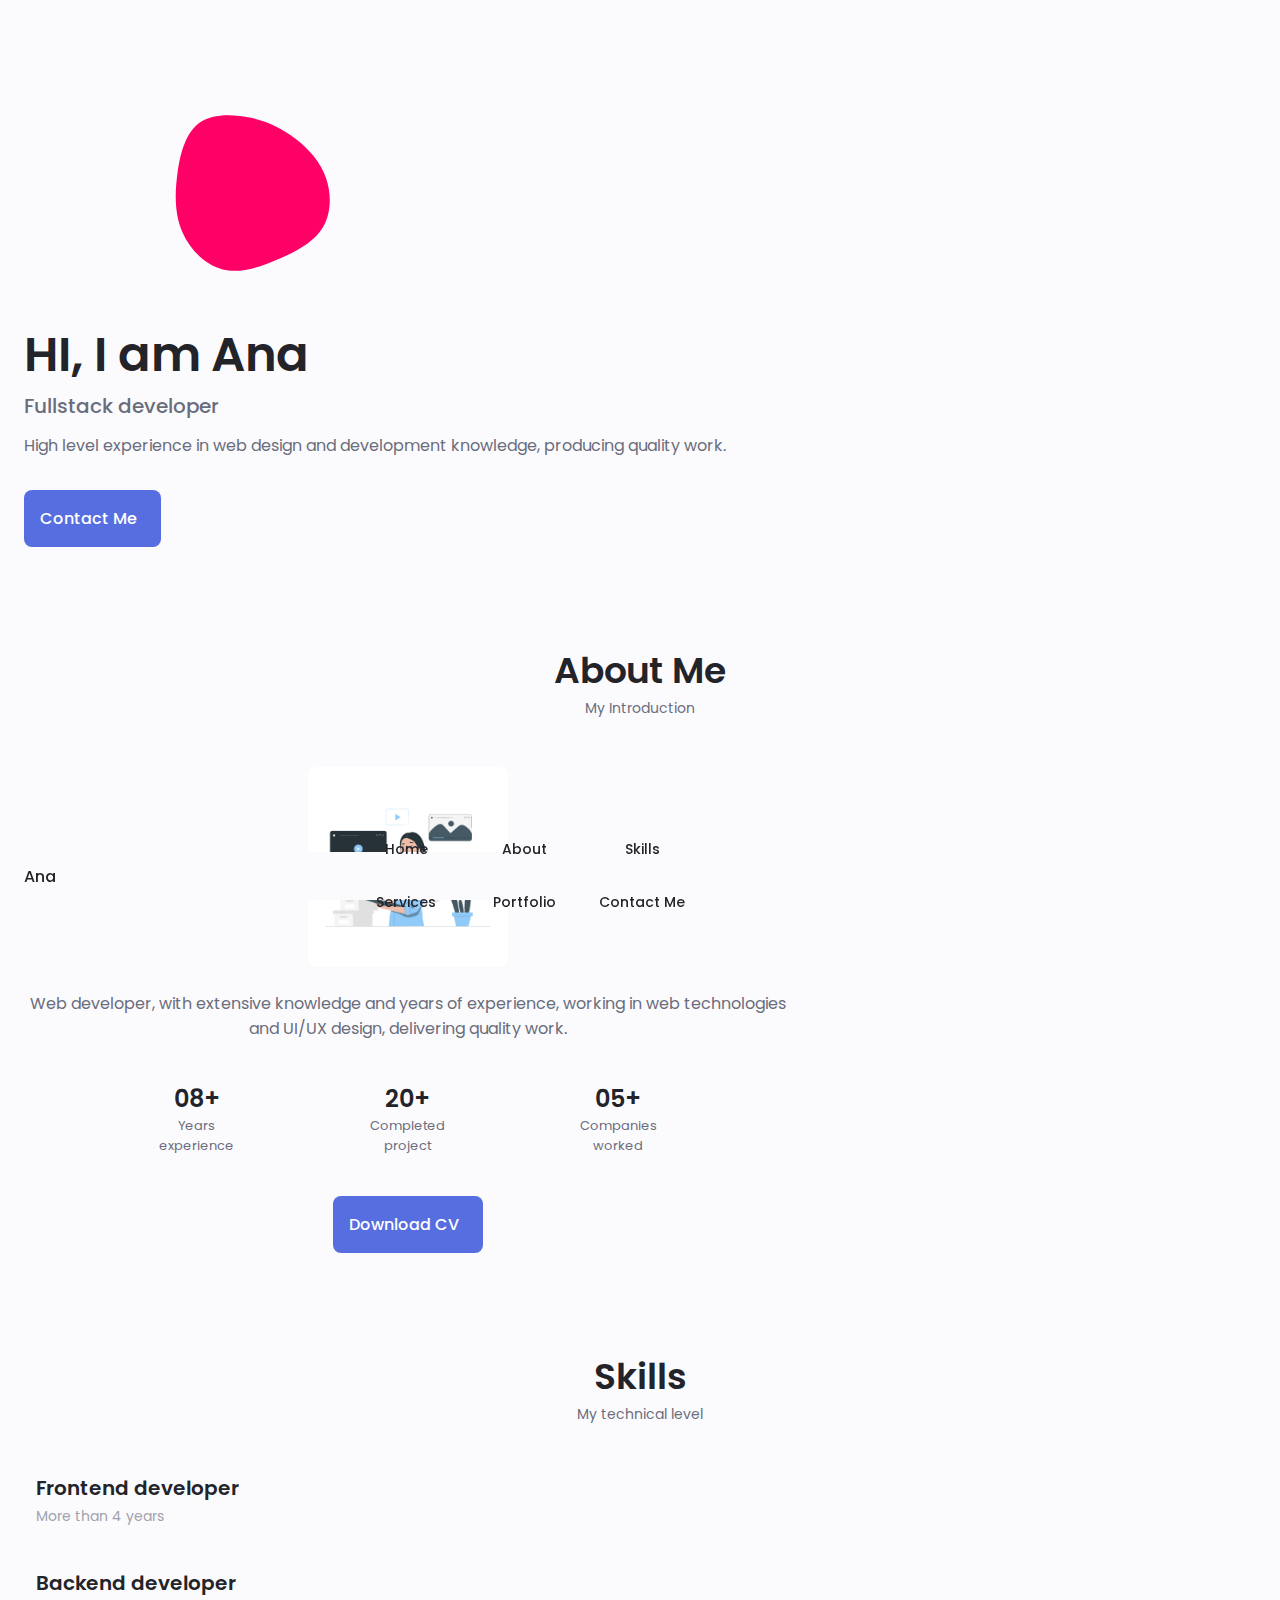
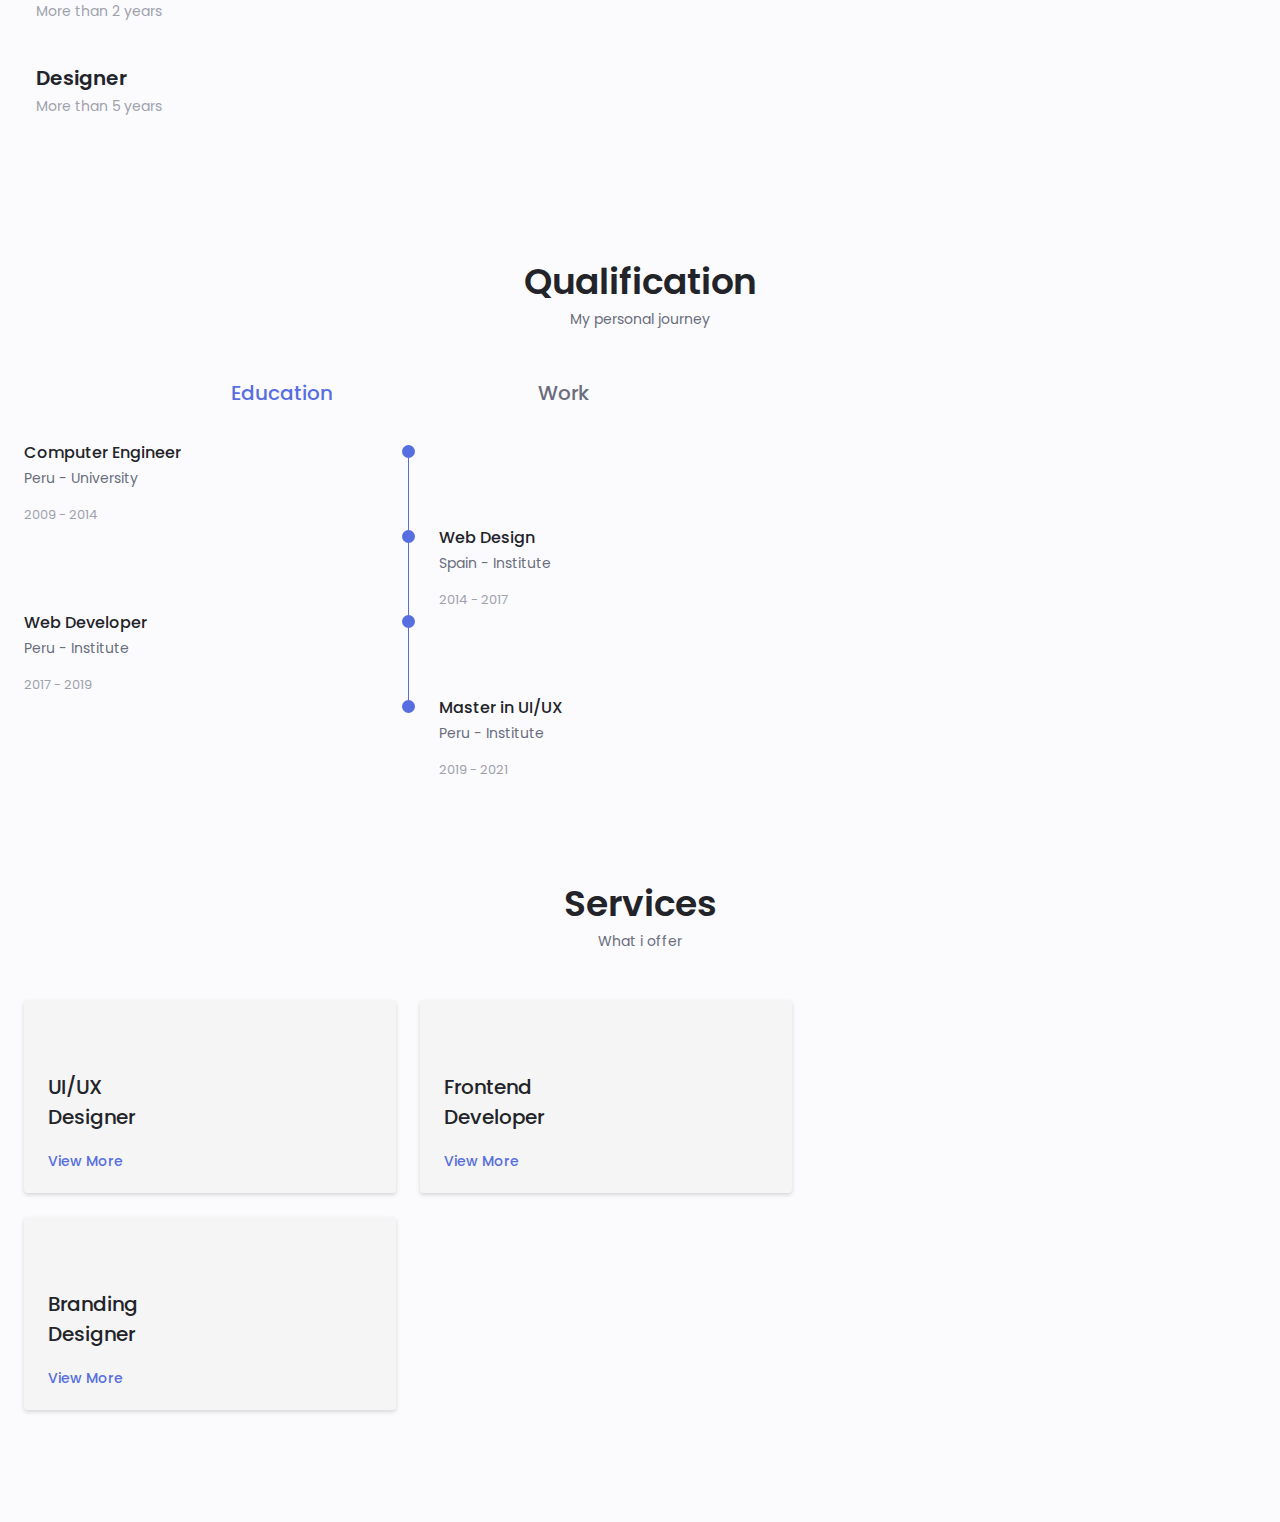
==== ytb tutorial/index.html @ 2be33fed "Add files via upload" ====
<!DOCTYPE html>
<html lang="en">
<head>
    <meta charset="UTF-8">
    <meta http-equiv="X-UA-Compatible" content="IE=edge">
    <meta name="viewport" content="width=device-width, initial-scale=1.0">

    <link rel="stylesheet" href="https://unicons.iconscout.com/release/v4.0.0/css/line.css">

    <link rel="stylesheet" href="assets/css/styles.css">

    <title>Website</title>
</head>
<body>
    <header class="header" id="header">
        <nav class="nav container">
            <a href="#" class="nav__logo">Ana</a>
            <div class="nav__menu" id="nav-menu">
                <ul class="nav__list grid">
                    <li class="nav__item">
                        <a href="#home" class="nav__link">
                            <i class="uil uil-estate nav__icon"></i>Home
                        </a>
                    </li>
                    <li class="nav__item">
                        <a href="#about" class="nav__link">
                            <i class="uil uil-user nav__icon"></i>About
                        </a>
                    </li>
                    <li class="nav__item">
                        <a href="#skills" class="nav__link">
                            <i class="uil uil-file-alt nav__icon"></i>Skills
                        </a>
                    </li>
                    <li class="nav__item">
                        <a href="#services" class="nav__link">
                            <i class="uil uil-briefcase-alt nav__icon"></i>Services
                        </a>
                    </li>
                    <li class="nav__item">
                        <a href="#portfolio" class="nav__link">
                            <i class="uil uil-scenery nav__icon"></i>Portfolio
                        </a>
                    </li>
                    <li class="nav__item">
                        <a href="#contact" class="nav__link">
                            <i class="uil uil-message nav__icon"></i>Contact Me
                        </a>
                    </li>
                </ul>
                <i class="uil uil-times nav__close" id="nav-close"></i>
            </div>
            
            <div class="nav__btns">
                <div class="nav__toggle" id="nav-toggle">
                    <i class="uil uil-apps"></i>
                </div>
            </div>
        </nav>
    </header>

    <main class="main">

        <!-- home -->
        <section class="home section" id="home">
            <div class="home__container container grid">
                <div class="home__content grid">
                    <div class="home__social">
                        <a href="https://www.linkedin.com/in/ana-marques-11643b221" target="_blank" class="home__social-icon">
                            <i class="uil uil-linkedin-alt"></i>
                        </a>

                        <a href="https://codepen.io/nana-marques" target="_blank" class="home__social-icon">
                            <i class="uil uil-arrow"></i>
                        </a>

                        <a href="https://github.com/nana-marques" target="_blank" class="home__social-icon">
                            <i class="uil uil-github-alt"></i>
                        </a>
                    </div>

                    <div class="home__img">
                        <svg class="home__blob" viewBox="0 0 200 200" xmlns="http://www.w3.org/2000/svg"> 
                            <path fill="#FF0066" d="M41.8,-48.9C54.7,-38.9,66.3,-26.3,71.9,-10.3C77.6,5.7,77.4,25.1,68.8,39.5C60.2,53.8,43.3,63,24.8,71C6.3,79,-13.7,85.8,-31.3,81.4C-48.9,77,-64.2,61.4,-71.8,43.7C-79.4,25.9,-79.3,6,-76.6,-14.2C-73.9,-34.4,-68.4,-54.7,-55.2,-64.7C-42,-74.6,-21,-74.1,-3.3,-70.2C14.4,-66.3,28.8,-58.9,41.8,-48.9Z" transform="translate(100 100)" />
                        </svg>
                        <g>
                            <path>
                            <image class="home__blob-img" x='12' y='18' xlink:href="assets/img/perfil.png"/> <!-- deixa a pfp no formato do blob -->
                        </g>
                    </div>

                    <div class="home__data">
                        <h1 class="home__title">HI, I am Ana</h1>
                        <h3 class="home__subtitle">Fullstack developer</h3>
                        <p class="home__description">High level experience in web design and development 
                            knowledge, producing quality work.</p>
                        <a href="#contact" class="button button--flex">
                            Contact Me <i class="uil uil-message button__icon"></i>
                        </a>
                    </div>
                </div>

                <div class="home__scroll">
                    <a href="#about" class="home__scroll-button button--flex">
                        <i class="uil uil-mouse-alt home__scroll-mouse"></i>
                        <span class="home__scroll-name">Scroll down</span>
                        <i class="uil uil-arrow-down home__scroll-arrow"></i>
                    </a>
                </div>
            </div>
        </section>

        <section class="about section" id="about">
            <h2 class="section__title">About Me</h2>
            <span class="section__subtitle">My Introduction</span>

            <div class="about__container container grid">
                <img src="assets/img/imagem.gif" alt="" class="about__img"> <!--no original: src="assets/img/about.jpg" -->

                <div class="about__data">
                    <p class="about__description">Web developer, with extensive knowledge and years of 
                        experience, working in web technologies and UI/UX design, delivering quality work.</p>

                    <div class="about__info">
                        <div>
                            <span class="about__info-title">08+</span>
                            <span class="about__info-name">Years <br> experience</span>
                        </div>

                        <div>
                            <span class="about__info-title">20+</span>
                            <span class="about__info-name">Completed <br> project</span>
                        </div>

                        <div>
                            <span class="about__info-title">05+</span>
                            <span class="about__info-name">Companies <br> worked</span>
                        </div>
                    </div>

                    <div class="about__buttons">
                        <a download="" href="assets/pdf/Ana-Karoliny(CV).pdf" class="button button--flex">
                            Download CV<i class="uil uil-download-alt button__icon"></i>
                        </a>
                    </div>
                </div>
            </div>
        </section>

        <section class="skills section" id="skills">
            <h2 class="section__title">Skills</h2>
            <span class="section__subtitle">My technical level</span>

            <div class="skills__container container grid">
                <div>
                    <!-- skills 1-->
                    <div class="skills__content skills__open">
                        <div class="skills__header">
                            <i class="uil uil-brackets-curly skills__icon"></i>

                            <div>
                                <h1 class="skills__title">Frontend developer</h1>
                                <span class="skills__subtitle">More than 4 years</span>
                            </div>

                            <i class="uil uil-angle-down skills__arrow"></i>
<!-- 
                            <div class="skills__list grid">
                                <div class="skills__data">
                                    <div class="skills__titles">
                                        <h3 class="skills__name">HTML</h3>
                                        <span class="skills__number">90%</span>
                                    </div>
                                    <div class="skills__bar">
                                        <span class="skills__percentage skills__html"></span>
                                    </div>
                                </div>

                                <div class="skills__data">
                                    <div class="skills__titles">
                                        <h3 class="skills__name">CSS</h3>
                                        <span class="skills__number">80%</span>
                                    </div>
                                    <div class="skills__bar">
                                        <span class="skills__percentage skills__css"></span>
                                    </div>
                                </div>

                                <div class="skills__data">
                                    <div class="skills__titles">
                                        <h3 class="skills__name">Javascript</h3>
                                        <span class="skills__number">60%</span>
                                    </div>
                                    <div class="skills__bar">
                                        <span class="skills__percentage skills__js"></span>
                                    </div>
                                </div>

                                <div class="skills__data">
                                    <div class="skills__titles">
                                        <h3 class="skills__name">React</h3>
                                        <span class="skills__number">85%</span>
                                    </div>
                                    <div class="skills__bar">
                                        <span class="skills__percentage skills__react"></span>
                                    </div>
                                </div>
                            </div> -->
                        </div>
                    </div>

                    <!-- skills 2-->
                    <div class="skills__content skills__close">
                        <div class="skills__header">
                            <i class="uil uil-server-network skills__icon"></i>

                            <div>
                                <h1 class="skills__title">Backend developer</h1>
                                <span class="skills__subtitle">More than 2 years</span>
                            </div>

                            <i class="uil uil-angle-down skills__arrow"></i>

                            <!-- <div class="skills__list grid">
                                <div class="skills__data">
                                    <div class="skills__titles">
                                        <h3 class="skills__name">PHP</h3>
                                        <span class="skills__number">80%</span>
                                    </div>
                                    <div class="skills__bar">
                                        <span class="skills__percentage skills__php"></span>
                                    </div>
                                </div>

                                <div class="skills__data">
                                    <div class="skills__titles">
                                        <h3 class="skills__name">Node JS</h3>
                                        <span class="skills__number">70%</span>
                                    </div>
                                    <div class="skills__bar">
                                        <span class="skills__percentage skills__node"></span>
                                    </div>
                                </div>

                                <div class="skills__data">
                                    <div class="skills__titles">
                                        <h3 class="skills__name">Firebase</h3>
                                        <span class="skills__number">90%</span>
                                    </div>
                                    <div class="skills__bar">
                                        <span class="skills__percentage skills__firebase"></span>
                                    </div>
                                </div>

                                <div class="skills__data">
                                    <div class="skills__titles">
                                        <h3 class="skills__name">Python</h3>
                                        <span class="skills__number">55%</span>
                                    </div>
                                    <div class="skills__bar">
                                        <span class="skills__percentage skills__python"></span>
                                    </div>
                                </div>
                            </div> -->
                        </div>
                    </div>
                </div>

                <div>
                    <!-- skills 3-->
                    <div class="skills__content skills__close">
                        <div class="skills__header">
                            <i class="uil uil-swatchbook skills__icon"></i>

                            <div>
                                <h1 class="skills__title">Designer</h1>
                                <span class="skills__subtitle">More than 5 years</span>
                            </div>

                            <i class="uil uil-angle-down skills__arrow"></i>

                            <!-- <div class="skills__list grid">
                                <div class="skills__data">
                                    <div class="skills__titles">
                                        <h3 class="skills__name">Figma</h3>
                                        <span class="skills__number">90%</span>
                                    </div>
                                    <div class="skills__bar">
                                        <span class="skills__percentage skills__figma"></span>
                                    </div>
                                </div>

                                <div class="skills__data">
                                    <div class="skills__titles">
                                        <h3 class="skills__name">Sketch</h3>
                                        <span class="skills__number">85%</span>
                                    </div>
                                    <div class="skills__bar">
                                        <span class="skills__percentage skills__sketch"></span>
                                    </div>
                                </div>

                                <div class="skills__data">
                                    <div class="skills__titles">
                                        <h3 class="skills__name">Photoshop</h3>
                                        <span class="skills__number">85%</span>
                                    </div>
                                    <div class="skills__bar">
                                        <span class="skills__percentage skills__photoshop"></span>
                                    </div>
                                </div>
                            </div> -->
                        </div>
                    </div>
                </div>
            </div>
        </section>

        <!-- qualification -->
        <section class="qualification section">
            <h2 class="section__title">Qualification</h2>
            <span class="section__subtitle">My personal journey</span>

            <div class="qualification__container container">
                <div class="qualification__tabs">
                    <div class="qualification__button button--flex qualification__active" data-target='#education'>
                        <i class="uil uil-graduation-cap qualification__icon"></i>
                        Education
                    </div>
                    <div class="qualification__button button--flex" data-target='#work'>
                        <i class="uil uil-briefcase-alt qualification__icon"></i>
                        Work
                    </div>
                </div>

                <div class="qualification__sections">
                    <!-- qualification content 1 -->
                    <div class="qualification__content qualification__active" data-content id="education">
                        <!-- qualification 1-->
                        <div class="qualification__data">
                            <div>
                                <h3 class="qualification__title">Computer Engineer</h3>
                                <span class="qualification__subtitle">Peru - University</span>
                                <div class="qualification__calendar">
                                    <i class="uil uil-calendar-alt"></i>
                                    2009 - 2014
                                </div>
                            </div>

                            <div>
                                <span class="qualification__rounder"></span>
                                <span class="qualification__line"></span>
                            </div>
                        </div>

                        <!-- qualification 2-->
                        <div class="qualification__data">
                            <div></div>

                            <div>
                                <span class="qualification__rounder"></span>
                                <span class="qualification__line"></span>
                            </div>

                            <div>
                                <h3 class="qualification__title">Web Design</h3>
                                <span class="qualification__subtitle">Spain - Institute</span>
                                <div class="qualification__calendar">
                                    <i class="uil uil-calendar-alt"></i>
                                    2014 - 2017
                                </div>
                            </div>
                        </div>

                        <!-- qualification 3-->
                        <div class="qualification__data">
                            <div>
                                <h3 class="qualification__title">Web Developer</h3>
                                <span class="qualification__subtitle">Peru - Institute</span>
                                <div class="qualification__calendar">
                                    <i class="uil uil-calendar-alt"></i>
                                    2017 - 2019
                                </div>
                            </div>

                            <div>
                                <span class="qualification__rounder"></span>
                                <span class="qualification__line"></span>
                            </div>
                        </div>

                        <!-- qualification 4-->
                        <div class="qualification__data">
                            <div></div>

                            <div>
                                <span class="qualification__rounder"></span>
                                <!-- <span class="qualification__line"></span> -->
                            </div>

                            <div>
                                <h3 class="qualification__title">Master in UI/UX</h3>
                                <span class="qualification__subtitle">Peru - Institute</span>
                                <div class="qualification__calendar">
                                    <i class="uil uil-calendar-alt"></i>
                                    2019 - 2021
                                </div>
                            </div>
                        </div>
                    </div>

                    <!-- qualification content 2 -->
                    <div class="qualification__content" data-content id="work">
                        <!-- qualification 1-->
                        <div class="qualification__data">
                            <div>
                                <h3 class="qualification__title">Software Engineer</h3>
                                <span class="qualification__subtitle">Microsoft - Peru</span>
                                <div class="qualification__calendar">
                                    <i class="uil uil-calendar-alt"></i>
                                    2016 - 2018
                                </div>
                            </div>

                            <div>
                                <span class="qualification__rounder"></span>
                                <span class="qualification__line"></span>
                            </div>
                        </div>

                        <!-- qualification 2-->
                        <div class="qualification__data">
                            <div></div>

                            <div>
                                <span class="qualification__rounder"></span>
                                <span class="qualification__line"></span>
                            </div>

                            <div>
                                <h3 class="qualification__title">Frontend Developer</h3>
                                <span class="qualification__subtitle">Apple Inc - Spain</span>
                                <div class="qualification__calendar">
                                    <i class="uil uil-calendar-alt"></i>
                                    2018 - 2020
                                </div>
                            </div>
                        </div>

                        <!-- qualification 3-->
                        <div class="qualification__data">
                            <div>
                                <h3 class="qualification__title">UI Designer</h3>
                                <span class="qualification__subtitle">Figma - Spain</span>
                                <div class="qualification__calendar">
                                    <i class="uil uil-calendar-alt"></i>
                                    2017 - 2019
                                </div>
                            </div>

                            <div>
                                <span class="qualification__rounder"></span>
                                <!-- <span class="qualification__line"></span> -->
                            </div>
                        </div>
                    </div>
                </div>
            </div>
        </section>

        <!-- services -->
        <section class="services section" id="services">
            <h2 class="section__title">Services</h2>
            <span class="section__subtitle">What i offer</span>

            <div class="services__container container grid">
                <!-- services 1-->
                <div class="services__content">
                    <div>
                        <i class="uil uil-web-grid services__icon"></i>
                        <h3 class="services__title">UI/UX <br> Designer</h3>
                    </div>

                    <span class="button button--flex button--small button--link services__button">
                        View More
                        <i class="uil uil-arrow-right button__icon"></i>
                    </span>

                    <div class="services__modal">
                        <div class="services__modal-content">
                            <h4 class="services__modal-title">UI/UX <br> Designer</h4>
                            <i class="uil uil-times services__modal-close"></i>

                            <ul class="services__modal-services grid">
                                <li class="services__modal-service">
                                    <i class="uil uil-check-circle services__modal-icon"></i>
                                    <p>I develop the user interface.</p>
                                </li>
                                <li class="services__modal-service">
                                    <i class="uil uil-check-circle services__modal-icon"></i>
                                    <p>Web page development.</p>
                                </li>
                                <li class="services__modal-service">
                                    <i class="uil uil-check-circle services__modal-icon"></i>
                                    <p>I create ux element interactions.</p>
                                </li>
                                <li class="services__modal-service">
                                    <i class="uil uil-check-circle services__modal-icon"></i>
                                    <p>I position your company brand.</p>
                                </li>
                            </ul>
                        </div>
                    </div>
                </div>

                <!-- services 2-->
                <div class="services__content">
                    <div>
                        <i class="uil uil-arrow services__icon"></i>
                        <h3 class="services__title">Frontend <br> Developer</h3>
                    </div>

                    <span class="button button--flex button--small button--link services__button">
                        View More
                        <i class="uil uil-arrow-right button__icon"></i>
                    </span>

                    <div class="services__modal">
                        <div class="services__modal-content">
                            <h4 class="services__modal-title">Frontend <br> Developer</h4>
                            <i class="uil uil-times services__modal-close"></i>

                            <ul class="services__modal-services grid">
                                <li class="services__modal-service">
                                    <i class="uil uil-check-circle services__modal-icon"></i>
                                    <p>I develop the user interface.</p>
                                </li>
                                <li class="services__modal-service">
                                    <i class="uil uil-check-circle services__modal-icon"></i>
                                    <p>Web page development.</p>
                                </li>
                                <li class="services__modal-service">
                                    <i class="uil uil-check-circle services__modal-icon"></i>
                                    <p>I create ux element interactions.</p>
                                </li>
                                <li class="services__modal-service">
                                    <i class="uil uil-check-circle services__modal-icon"></i>
                                    <p>I position your company brand.</p>
                                </li>
                            </ul>
                        </div>
                    </div>
                </div>

                <!-- services 3-->
                <div class="services__content">
                    <div>
                        <i class="uil uil-pen services__icon"></i>
                        <h3 class="services__title">Branding <br> Designer</h3>
                    </div>

                    <span class="button button--flex button--small button--link services__button">
                        View More
                        <i class="uil uil-arrow-right button__icon"></i>
                    </span>

                    <div class="services__modal">
                        <div class="services__modal-content">
                            <h4 class="services__modal-title">Branding <br> Designer</h4>
                            <i class="uil uil-times services__modal-close"></i>

                            <ul class="services__modal-services grid">
                                <li class="services__modal-service">
                                    <i class="uil uil-check-circle services__modal-icon"></i>
                                    <p>I develop the user interface.</p>
                                </li>
                                <li class="services__modal-service">
                                    <i class="uil uil-check-circle services__modal-icon"></i>
                                    <p>Web page development.</p>
                                </li>
                                <li class="services__modal-service">
                                    <i class="uil uil-check-circle services__modal-icon"></i>
                                    <p>I create ux element interactions.</p>
                                </li>
                                <li class="services__modal-service">
                                    <i class="uil uil-check-circle services__modal-icon"></i>
                                    <p>I position your company brand.</p>
                                </li>
                            </ul>
                        </div>
                    </div>
                </div>
            </div>
        </section>

    </main>

    <script src=""></script>
    <script src="assets/js/main.js"></script>
</body>
</html>
---- ytb tutorial/assets/css/styles.css ----
/* google fonts*/
@import url('https://fonts.googleapis.com/css2?family=Poppins:wght@400;500;600&display=swap');


/* variaveis css */
:root {
    --header-height: 3rem;

    /* cores */
    --hue-color: 230;
    --first-color: hsl(var(--hue-color), 69%, 61%); /*#6E57E0*/
    --first-color-second: hsl(var(--hue-color), 69%, 61%);
    --first-color-alt: hsl(var(--hue-color), 57%, 53%);
    --first-color-lighter: hsl(var(--hue-color), 92%, 85%);
    --title-color: hsl(var(--hue-color), 8%, 15%);
    --text-color: hsl(var(--hue-color), 8%, 45%);
    --text-color-light: hsl(var(--hue-color), 8%, 65%);
    --input-color: hsl(var(--hue-color), 70%, 96%);
    --body-color: hsl(var(--hue-color), 60%, 99%);
    --container-color: #F5F5F5; /* #FFF no original*/

    --body-font: 'Poppins', sans-serif;

    /* .5rem = 8px, 1rem = 16px, 1.5rem = 24px ...*/
    --big-font-size: 2rem;
    --h1-font-size: 1.5rem;
    --h2-font-size: 1.25rem;
    --h3-font-size: 1.125rem;
    --normal-font-size: .938rem;
    --small-font-size: .813rem;
    --smaller-font-size: .75rem;

    --font-medium: 500;
    --font-semi-bold: 600;

    /* margem */
    --mb-0-25: .25rem;
    --mb-0-5: .5rem;
    --mb-0-75: .75rem;
    --mb-1: 1rem;
    --mb-1-5: 1.5rem;
    --mb-2: 2rem;
    --mb-2-5: 2.5rem;
    --mb-3: 3rem;

    /* z index */
    --z-tooltip: 10;
    --z-fixed: 100;
    --z-modal: 1000;
}


/* font size for large devices */
@media screen and (min-width: 968px){
    :root {
        --big-font-size: 3rem;
        --h1-font-size: 2.25rem;
        --h2-font-size: 1.5rem;
        --h3-font-size: 1.25rem;
        --normal-font-size: 1rem;
        --small-font-size: .875rem;
        --smaller-font-size: .813rem;
    }
}


/* base */
*{
    box-sizing: border-box;
    padding: 0;
    margin: 0;
}

html{
    scroll-behavior: smooth;
}

body{
    margin: 0 0 var(--header-height) 0;
    font-family: var(--body-font);
    font-size: var(--normal-font-size);
    background-color: var(--body-color);
    color: var(--text-color);
}

h1,h2,h3,h4{
    color: var(--title-color);
    font-weight: var(--font-semi-bold);
}

ul{
    list-style: none;
}

a{
    text-decoration: none;
}

img{
    max-width: 100%;
    height: auto;
}


/* reusable css classes*/
.section{
    padding: 2rem 0 4rem;
}

.section__title{
    font-size: var(--h1-font-size);
}

.section__subtitle{
    display: block; 
    font-size: var(--small-font-size);
    margin-bottom: var(--mb-3);
}

.section__title, .section__subtitle{
    text-align: center;
}


/* layout */
.container{
    max-width: 768px;
    margin-left: var(--mb-1-5);
    margin-right: var(--mb-1-5);
}

.grid{
    display: grid;
    gap: 1.5rem;
}

.header{
    width: 100%;
    position: fixed;
    bottom: 0;
    left: 0;
    z-index: var(--z-fixed);
    background-color: var(--body-color);
}


/* nav */
.nav{
    max-width: 968px;
    height: var(--header-height);
    display: flex;
    justify-content: space-between;
    align-items: center;
}

.nav__logo, .nav__toggle{
    color: var(--title-color);
    font-weight: var(--font-medium);
}

.nav__logo:hover{
    color: var(--first-color);
}

.nav__toggle{
    font-size: 1.1rem;
    cursor: pointer;
}

.nav__toggle:hover {
    color: var(--first-color);
}

@media screen and (max-width: 767px){
    .nav__menu{
        position: fixed;
        bottom: -100%;
        left: 0;
        width: 100%;
        background-color: var(--body-color);
        padding: 2rem 1.5rem 4rem;
        box-shadow: 0 -1px 4px rgba(0, 0, 0, .15);
        border-radius: 1.5rem 1.5rem 0 0;
        transition: .3s;
    }
}

.nav__list{
    grid-template-columns: repeat(3, 1fr);
    gap: 2rem;
}

.nav__link{
    display: flex;
    flex-direction: column;
    align-items: center;
    font-size: var(--small-font-size);
    color: var(--title-color);
    font-weight: var(--font-medium);
}

.nav__link:hover{
    color: var(--first-color);
}

.nav__icon{
    font-size: 1.2rem;
}

.nav__close{
    position: absolute;
    right: 1.3rem;
    bottom: .5rem;
    font-size: 1.5rem;
    cursor: pointer;
    color: var(--first-color);
}

.nav__close:hover{
    color: var(--first-color-alt);
}


/* show menu */
.show-menu{
    bottom: 0;
}


/* home */
.home__container{
    gap: 1rem;
}

.home__content{
    grid-template-columns: .5fr 3fr;
    padding-top: 3.5rem;
    align-items: center;
}

.home__social{
    display: grid;
    grid-template-columns: max-content;
    row-gap: 1rem;
}

.home__social-icon{
    font-size: 1.25rem;
    color: var(--first-color);
}

.home__social-icon:hover{
    color: var(--first-color-alt);
}

.home__blob{
    width: 200px;
    fill: var(--first-color);
}

.home__blob-img{
    width: 170px;
}

.home__data{
    grid-column: 1/3;
}

.home__title{
    font-size: var(--big-font-size);
}

.home__subtitle{
    font-size: var(--h3-font-size);
    color: var(--text-color);
    font-weight: var(--font-medium);
    margin-bottom: var(--mb-0-75);
}

.home__description{
    margin-bottom: var(--mb-2);
}

.home__scroll{
    display: none;
}

.home__scroll-button{
    color: var(--first-color);
    transition: .3s;
}

.home__scroll-button:hover{
    transform: translateY(.25rem);
}

.home__scroll-mouse{
    font-size: 2rem;
}

.home__scroll-name{
    font-size: var(--small-font-size);
    color: var(--title-color);
    font-weight: var(--font-medium);
    margin-right: var(--mb-0-25);
}

.home__scroll-arrow{
    font-size: 1.25rem;
}


/* buttons */
.button{
    display: inline-block;
    background-color: var(--first-color);
    color: #FFF;
    padding: 1rem;
    border-radius: .5rem;
    font-weight: var(--font-medium);
}

.button:hover{
    background-color: var(--first-color-alt);
}

.button__icon{
    font-size: 1.25rem;
    margin-left: var(--mb-0-5);
    transition: .3s;
}

.button--flex{
    display: inline-flex;
    align-items: center;
}

.button--small{
    padding: .75rem 1rem;
}

.button--link{
    padding: 0;
    background-color: transparent;
    color: var(--first-color);
}

.button--link:hover{
    background-color: transparent;
    color: var(--first-color-alt);
}



/* about */
.about__img{
    width: 200px;
    border-radius: .5rem;
    justify-self: center;
    align-self: center;
}

.about__description{
    text-align: center;
    margin-bottom: var(--mb-2-5);
}

.about__info{
    display: flex;
    justify-content: space-evenly;
    margin-bottom: var(--mb-2-5);
}

.about__info-title{
    font-size: var(--h2-font-size);
    font-weight: var(--font-semi-bold);
    color: var(--title-color);
}

.about__info-name{
    font-size: var(--smaller-font-size);
}

.about__info-title, .about__info-name{
    display: block;
    text-align: center;
}

.about__buttons{
    display: flex;
    justify-content: center;
}


/* skills */
.skills__container{
    row-gap: 0;
}

.skills__header{
    display: flex;
    align-items: center;
    margin-bottom: var(--mb-2-5);
    cursor: pointer;
}

.skills__icon, .skills__arrow{
    font-size: 2rem;
    color: var(--first-color);
}

.skills__icon{
    margin-right: var(--mb-0-75);
}

.skills__title{
    font-size: var(--h3-font-size);
}

.skills__subtitle{
    font-size: var(--small-font-size);
    color: var(--text-color-light);
}

.skills__arrow{
    margin-left: auto;
    transition: .4s;
}

.skills__list{
    row-gap: 1.5rem;
    padding-left: 2.7rem;
}

.skills__titles{
    display: flex;
    justify-content: space-between;
    margin-bottom: var(--mb-0-5);
}

.skills__name{
    font-size: var(--normal-font-size);
    font-weight: var(--font-medium);
}

.skills__bar, .skills__percentage{
    height: 5px;
    border-radius: .25rem;
}

.skills__bar{
    background-color: var(--first-color-lighter);
}

.skills__percentage{
    display: block;
    background-color: var(--first-color);
}

.skills__html{
    width: 90%;
}
.skills__css{
    width: 80%;
}
.skills__html{
    width: 60%;
}
.skills__html{
    width: 85%;
}

.skills__php{
    width: 80%;
}
.skills__node{
    width: 70%;
}
.skills__firebase{
    width: 90%;
}
.skills__python{
    width: 55%;
}

.skills__figma{
    width: 90%;
}
.skills__sketch{
    width: 85%;
}
.skills__photoshop{
    width: 85%;
}

.skills__close .skills__list{
    height: 0;
    overflow: hidden;
}

.skills__open .skills__list{
    height: max-content;
    margin-bottom: var(--mb-2-5);
}

.skills__open .skills__arrow{
    transform: rotate(-180deg);
}


/* qualification */
.qualification__tabs{
    display: flex;
    justify-content: space-evenly;
    margin-bottom: var(--mb-2);
}

.qualification__button{
    font-size: var(--h3-font-size);
    font-weight: var(--font-medium);
    cursor: pointer;
}

.qualification__button:hover{
    color: var(--first-color);
}

.qualification__icon{
    font-size: 1.8rem;
    margin-right: var(--mb-0-25);
}

.qualification__data{
    display: grid;
    grid-template-columns: 1fr max-content 1fr;
    column-gap: 1.5rem;
}

.qualification__title{
    font-size: var(--normal-font-size);
    font-weight: var(--font-medium);
}

.qualification__subtitle{
    display: inline-block;
    font-size: var(--small-font-size);
    margin-bottom: var(--mb-1);
}

.qualification__calendar{
    font-size: var(--smaller-font-size);
    color: var(--text-color-light);
}

.qualification__rounder{
    display: inline-block;
    width: 13px;
    height: 13px;
    background-color: var(--first-color);
    border-radius: 50%;
}

.qualification__line{
    display: block;
    width: 1px;
    height: 100%;
    background-color: var(--first-color);
    transform: translate(6px, -7px);
}

.qualification [data-content]{
    display: none;
}

.qualification__active[data-content]{
    display: block;
}

.qualification__button.qualification__active{
    color: var(--first-color);
}


/* services */
.services__container{
    gap: 1.5rem;
    grid-template-columns: repeat(2, 1fr);
}

.services__content{
    position: relative;
    background-color: var(--container-color);
    padding: 3.5rem .5rem 1.25rem 1.5rem;
    border-radius: .25rem;
    box-shadow: 0 2px 4px rgba(0, 0, 0, .15);
    transition: .3s;
}

.services__content:hover{
    box-shadow: 0 4px 8px rgba(0, 0, 0, .15);
}

.services__icon{
    display: block;
    font-size: 1.5rem;
    color: var(--first-color);
    margin-bottom: var(--mb-1);
}

.services__title{
    font-size: var(--h3-font-size);
    margin-bottom: var(--mb-1);
    font-weight: var(--font-medium);
}

.services__button{
    cursor: pointer;
    font-size: var(--small-font-size);
}

.services__button:hover .button__icon{
    transform: translateX(.25rem);
}

.services__modal{
    position: fixed;
    top: 0;
    left: 0;
    right: 0;
    bottom: 0;
    background-color: rgba(0, 0, 0, .5);
    display: flex;
    align-items: center;
    justify-content: center;
    padding: 0 1rem;
    z-index: var(--z-modal);
    opacity: 0;
    visibility: hidden;
    transition: .3s;
}

.services__modal-content{
    position: relative;
    background-color: var(--container-color);
    padding: 1.5rem;
    border-radius: .5rem;
}

.services__modal-services{
    row-gap: 1rem;
}

.services__modal-service{
    display: flex;
}

.services__modal-title{
    font-size: var(--h3-font-size);
    font-weight: var(--font-medium);
    margin-bottom: var(--mb-1-5);
}

.services__modal-close{
    position: absolute;
    top: 1rem;
    right: 1rem;
    font-size: 1.5rem;
    color: var(--first-color);
    cursor: pointer;
}

.services__modal-icon{
    color: var(--first-color);
    margin-right: var(--mb-0-25);
}


/* active modal */
.active-modal{
    opacity: 1;
    visibility: visible;
}



/* MEDIA QUERIES */

/* SMALL */
@media screen and (max-width: 350px){
    .container{
        margin-left: var(--mb-1);
        margin-right: var(--mb-1);
    }

    .nav__menu{
        padding: 2rem .25rem 4rem;
    }

    .nav__list{
        column-gap: 0;
    }

    .home__content{
        grid-template-columns: .25fr 3fr;
    }
    .home__blob{
        width: 180px;

    }
}

/* MEDIUM */

/* LARGE */
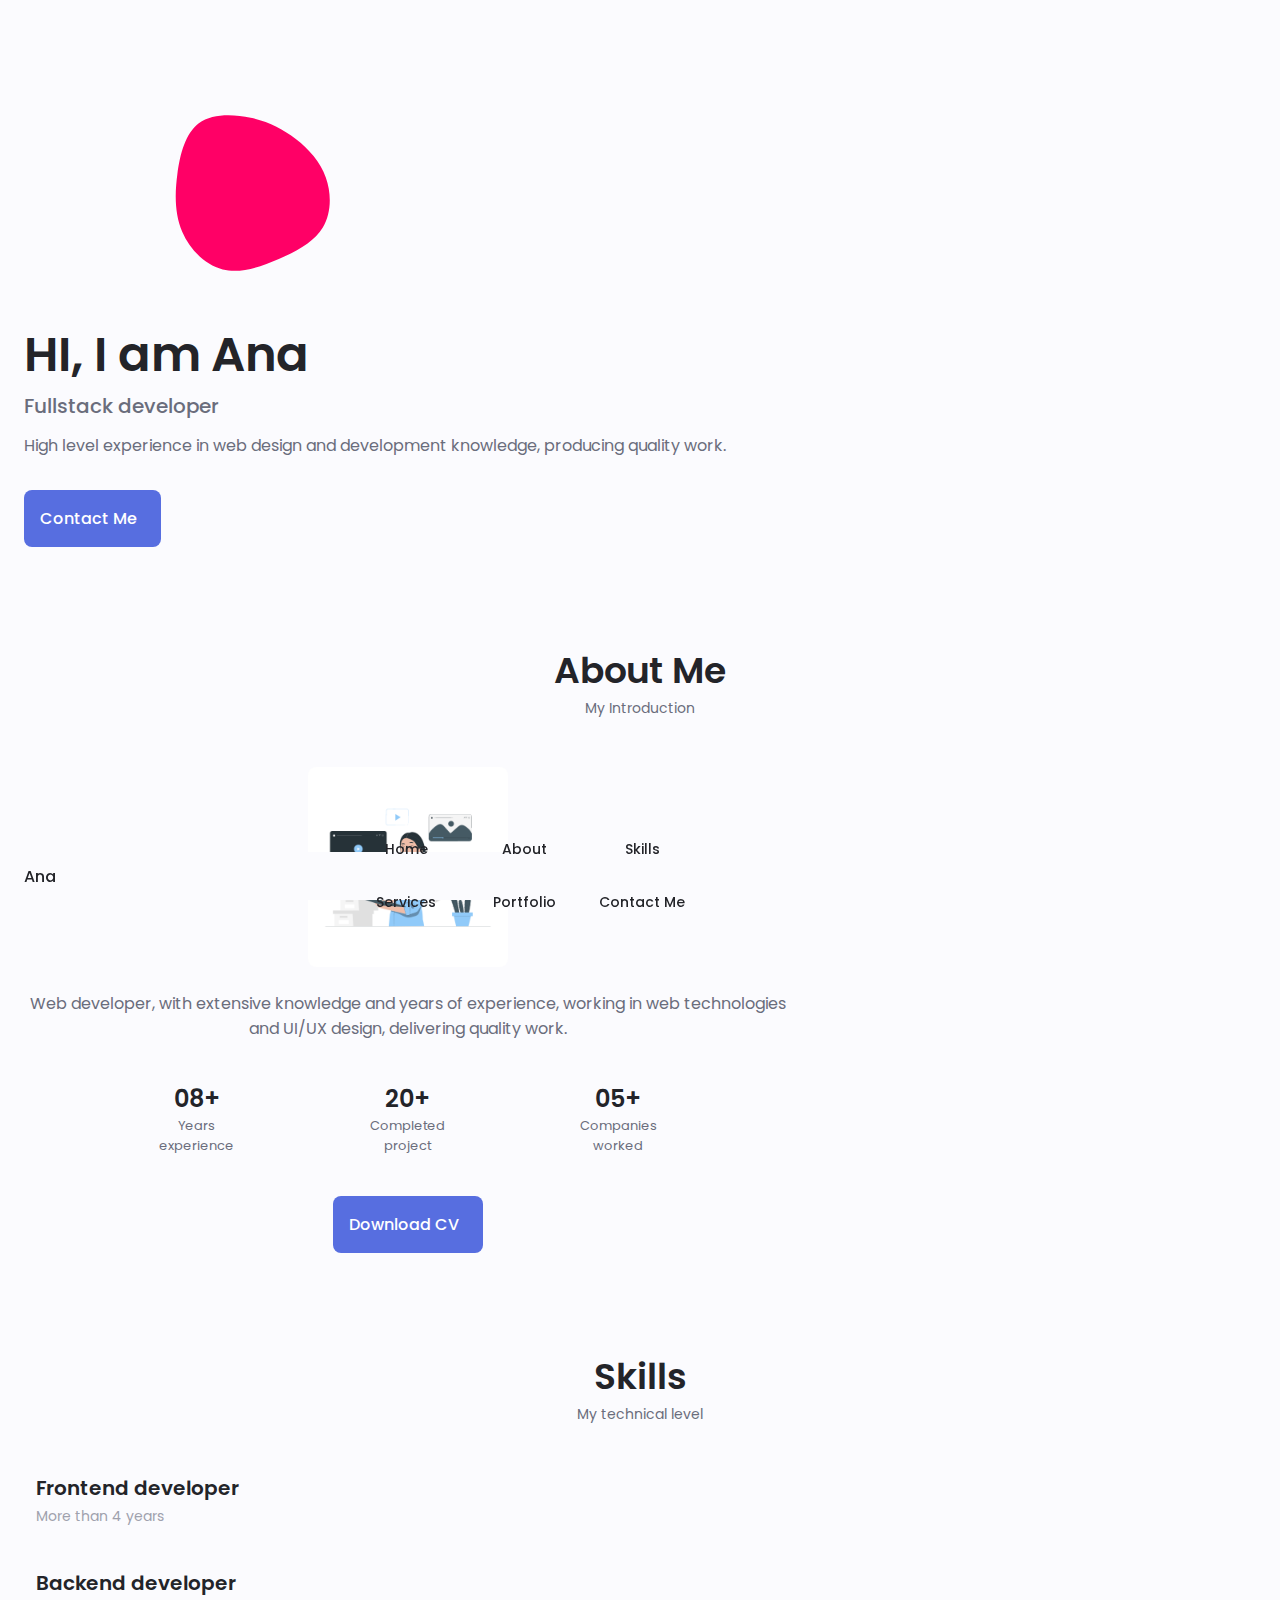
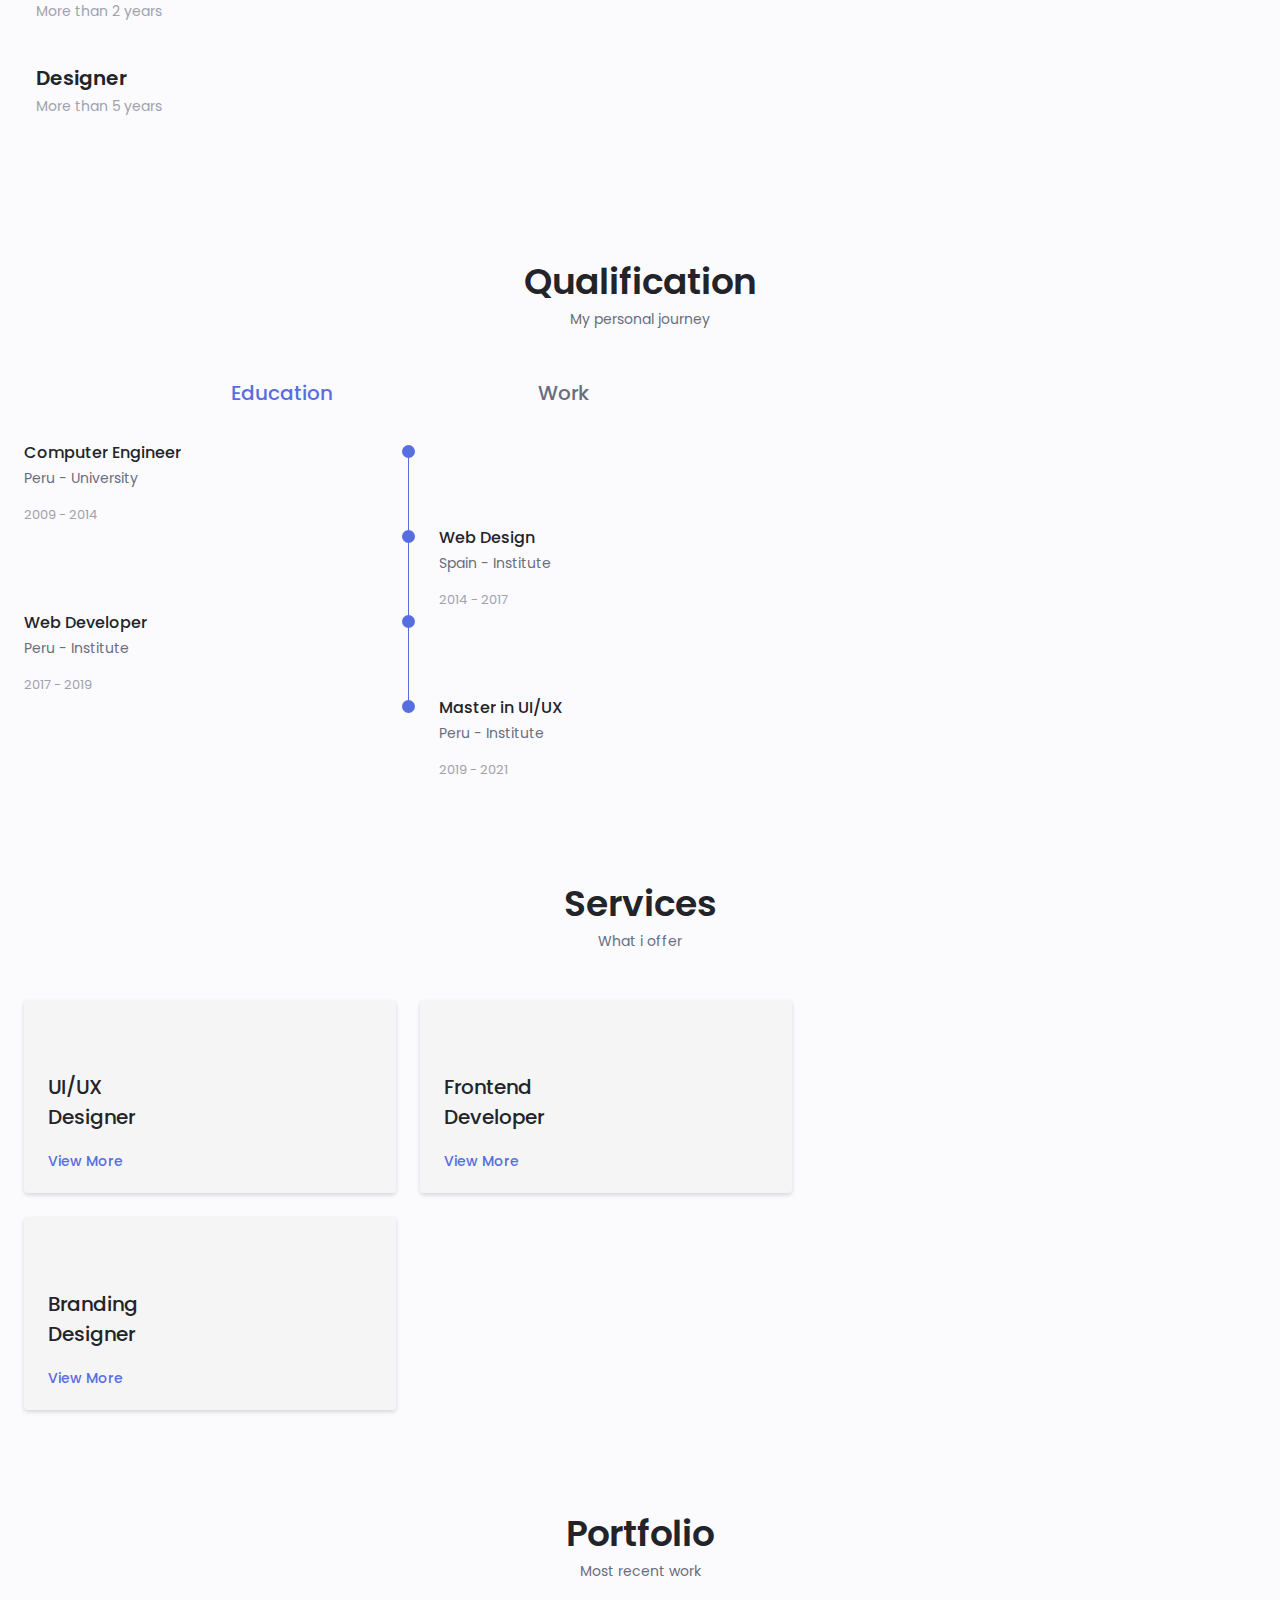
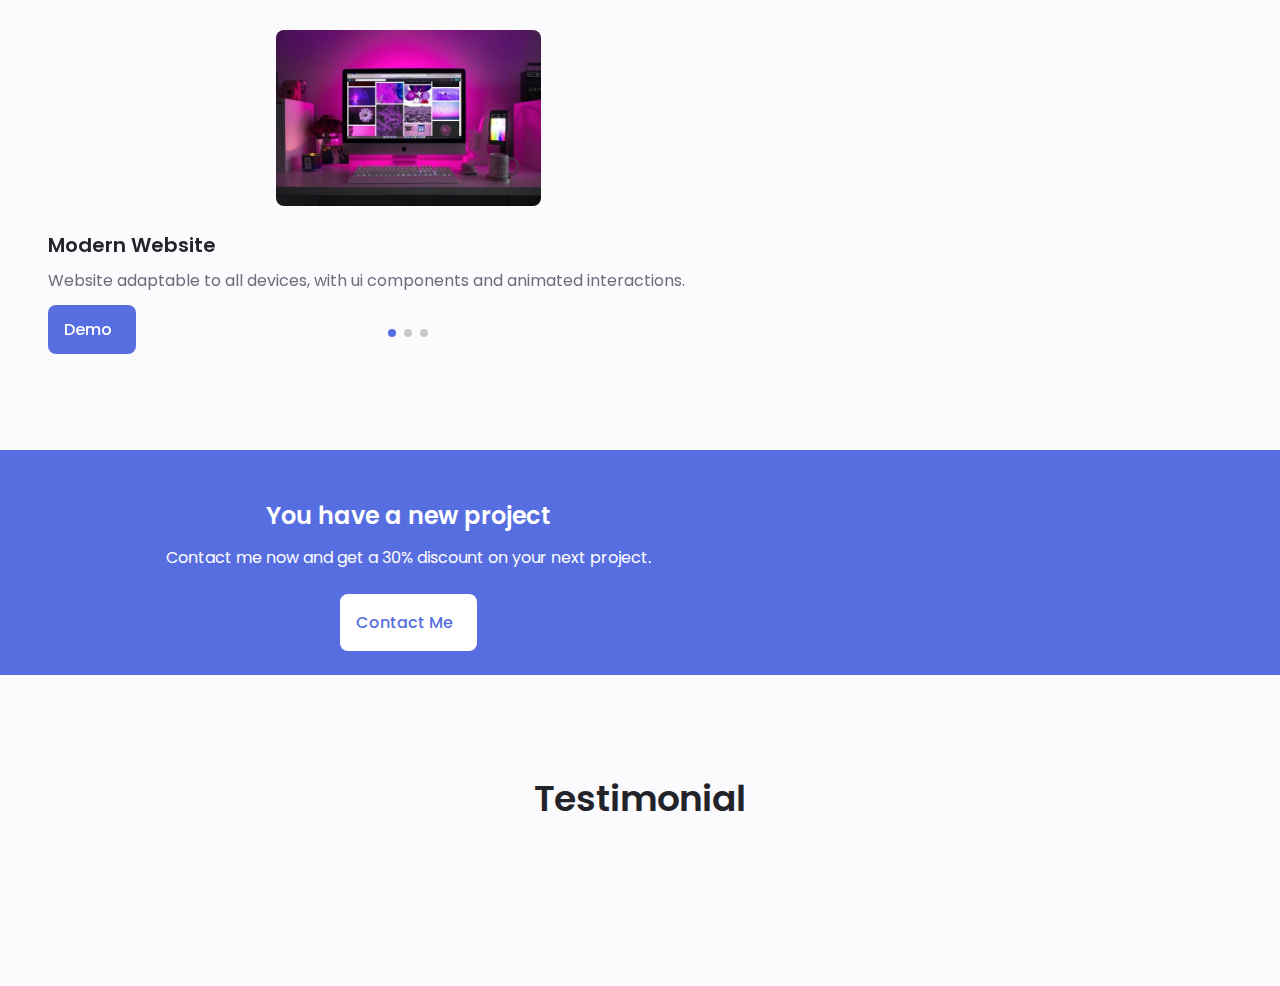
==== commit fa6580c7: "Add files via upload" ====
--- a/ytb tutorial/index.html
+++ b/ytb tutorial/index.html
@@ -6,6 +6,8 @@
     <meta name="viewport" content="width=device-width, initial-scale=1.0">
 
     <link rel="stylesheet" href="https://unicons.iconscout.com/release/v4.0.0/css/line.css">
+
+    <link rel="stylesheet" href="assets/css/swiper-bundle.min.css">
 
     <link rel="stylesheet" href="assets/css/styles.css">
 
@@ -593,9 +595,99 @@
             </div>
         </section>
 
+        <!-- portfolio -->
+        <section class="portfolio section" id="portfolio">
+            <h2 class="section__title">Portfolio</h2>
+            <span class="section__subtitle">Most recent work</span>
+
+            <div class="portfolio__container container swiper">
+                <div class="swiper-wrapper">
+                    <!-- portfolio 1 -->
+                    <div class="portfolio__content grid swiper-slide">
+                        <img src="assets/img/portfolio1.jpg" alt="" class="portfolio__img">
+
+                        <div class="portfolio__data">
+                            <h3 class="portfolio__title">Modern Website</h3>
+                            <p class="portfolio__description">Website adaptable to all devices, with ui components 
+                                and animated interactions.</p>
+                            <a href="#" class="button button--flex button--small portfolio__button">
+                                Demo
+                                <i class="uil uil-arrow-right button__icon"></i>
+                            </a>
+                        </div>
+                    </div>
+
+                    <!-- portfolio 2 -->
+                    <div class="portfolio__content grid swiper-slide">
+                        <img src="assets/img/portfolio2.jpg" alt="" class="portfolio__img">
+
+                        <div class="portfolio__data">
+                            <h3 class="portfolio__title">Brand Design</h3>
+                            <p class="portfolio__description">Website adaptable to all devices, with ui components 
+                                and animated interactions.</p>
+                            <a href="#" class="button button--flex button--small portfolio__button">
+                                Demo
+                                <i class="uil uil-arrow-right button__icon"></i>
+                            </a>
+                        </div>
+                    </div>
+
+                    <!-- portfolio 3 -->
+                    <div class="portfolio__content grid swiper-slide">
+                        <img src="assets/img/portfolio3.jpg" alt="" class="portfolio__img">
+
+                        <div class="portfolio__data">
+                            <h3 class="portfolio__title">Online Store</h3>
+                            <p class="portfolio__description">Website adaptable to all devices, with ui components 
+                                and animated interactions.</p>
+                            <a href="#" class="button button--flex button--small portfolio__button">
+                                Demo
+                                <i class="uil uil-arrow-right button__icon"></i>
+                            </a>
+                        </div>
+                    </div>
+                </div>
+
+                <!-- Add Arrows -->
+                <div class="swiper-button-next">
+                    <i class="uil uil-angle-right-b swiper-portfolio-icon"></i>
+                </div>
+                <div class="swiper-button-prev">
+                    <i class="uil uil-angle-left-b swiper-portfolio-icon"></i>
+                </div>
+
+                <!-- Add Pagination -->
+                <div class="swiper-pagination"></div>
+            </div>
+        </section>
+
+        <!-- project in mind -->
+        <section class="project section">
+            <div class="project__bg">
+                <div class="project__container container grid">
+                    <div class="project__data">
+                        <h2 class="project__title">You have a new project</h2>
+                        <p class="project__description">Contact me now and get a 30% discount on your next project.</p>
+                        <a href="#contact" class="button button--flex button--white">
+                            Contact Me
+                            <i class="uil uil-message project__icon button__icon"></i>
+                        </a>
+                    </div>
+
+                    <img src="project.png" alt="" class="project__img">
+                </div>
+            </div>
+        </section>
+
+        <!-- testimonial -->
+        <section class="testimonial section">
+            <h2 class="section__title">Testimonial</h2>
+            <span class="section__subtitle"></span>
+        </section>
+
     </main>
 
-    <script src=""></script>
+    <script src="assets/js/swiper-bundle.min.js"></script>
     <script src="assets/js/main.js"></script>
 </body>
 </html>--- a/ytb tutorial/assets/css/styles.css
+++ b/ytb tutorial/assets/css/styles.css
@@ -328,6 +328,15 @@
     font-size: 1.25rem;
     margin-left: var(--mb-0-5);
     transition: .3s;
+}
+
+.button--white{
+    background-color: #FFF;
+    color: var(--first-color);
+}
+
+.button--white:hover{
+    background-color: #FFF;
 }
 
 .button--flex{
@@ -682,6 +691,99 @@
 }
 
 
+/* portfolio */
+.portfolio__container{
+    overflow: initial;
+}
+
+.portfolio__content{
+    padding: 0 1.5rem;
+}
+
+.portfolio__img{
+    width: 265px;
+    border-radius: .5rem;
+    justify-self: center;
+}
+
+.portfolio__title{
+    font-size: var(--h3-font-size);
+    margin-bottom: var(--mb-0-5);
+}
+
+.portfolio__description{
+    margin-bottom: var(--mb-0-75);
+}
+
+.portfolio__button:hover .button__icon{
+    transform: translateX(.25rem);
+}
+
+.swiper-button-prev::after,
+.swiper-button-next::after{
+    content: '';
+}
+
+.swiper-portfolio-icon{
+    font-size: 2rem;
+    color: var(--first-color);
+}
+
+.swiper-button-prev{
+    left: -.5rem;
+}
+
+.swiper-button-next{
+    right: -.5rem;
+}
+
+.swiper-container-horizontal > .swiper-pagination-bullets{
+    bottom: -2.5rem;
+}
+
+.swiper-pagination-bullet-active{
+    background-color: var(--first-color);
+}
+
+.swiper-button-prev,
+.swiper-button-next,
+.swiper-pagination-bullet{
+    outline: none;
+}
+
+
+/* project in mind */
+.project{
+    text-align: center;
+}
+
+.project__bg{
+    background-color: var(--first-color-second);
+    padding-top: 3rem;
+}
+
+.project__title{
+    font-size: var(--h2-font-size);
+    margin-bottom: var(--mb-0-75);
+}
+
+.project__description{
+    margin-bottom: var(--mb-1-5);
+}
+
+.project__title,
+.project__description{
+    color: #FFF;
+}
+
+.project__img{
+    width: 232px;
+    justify-self: center;
+}
+
+
+
+
 
 /* MEDIA QUERIES */
 
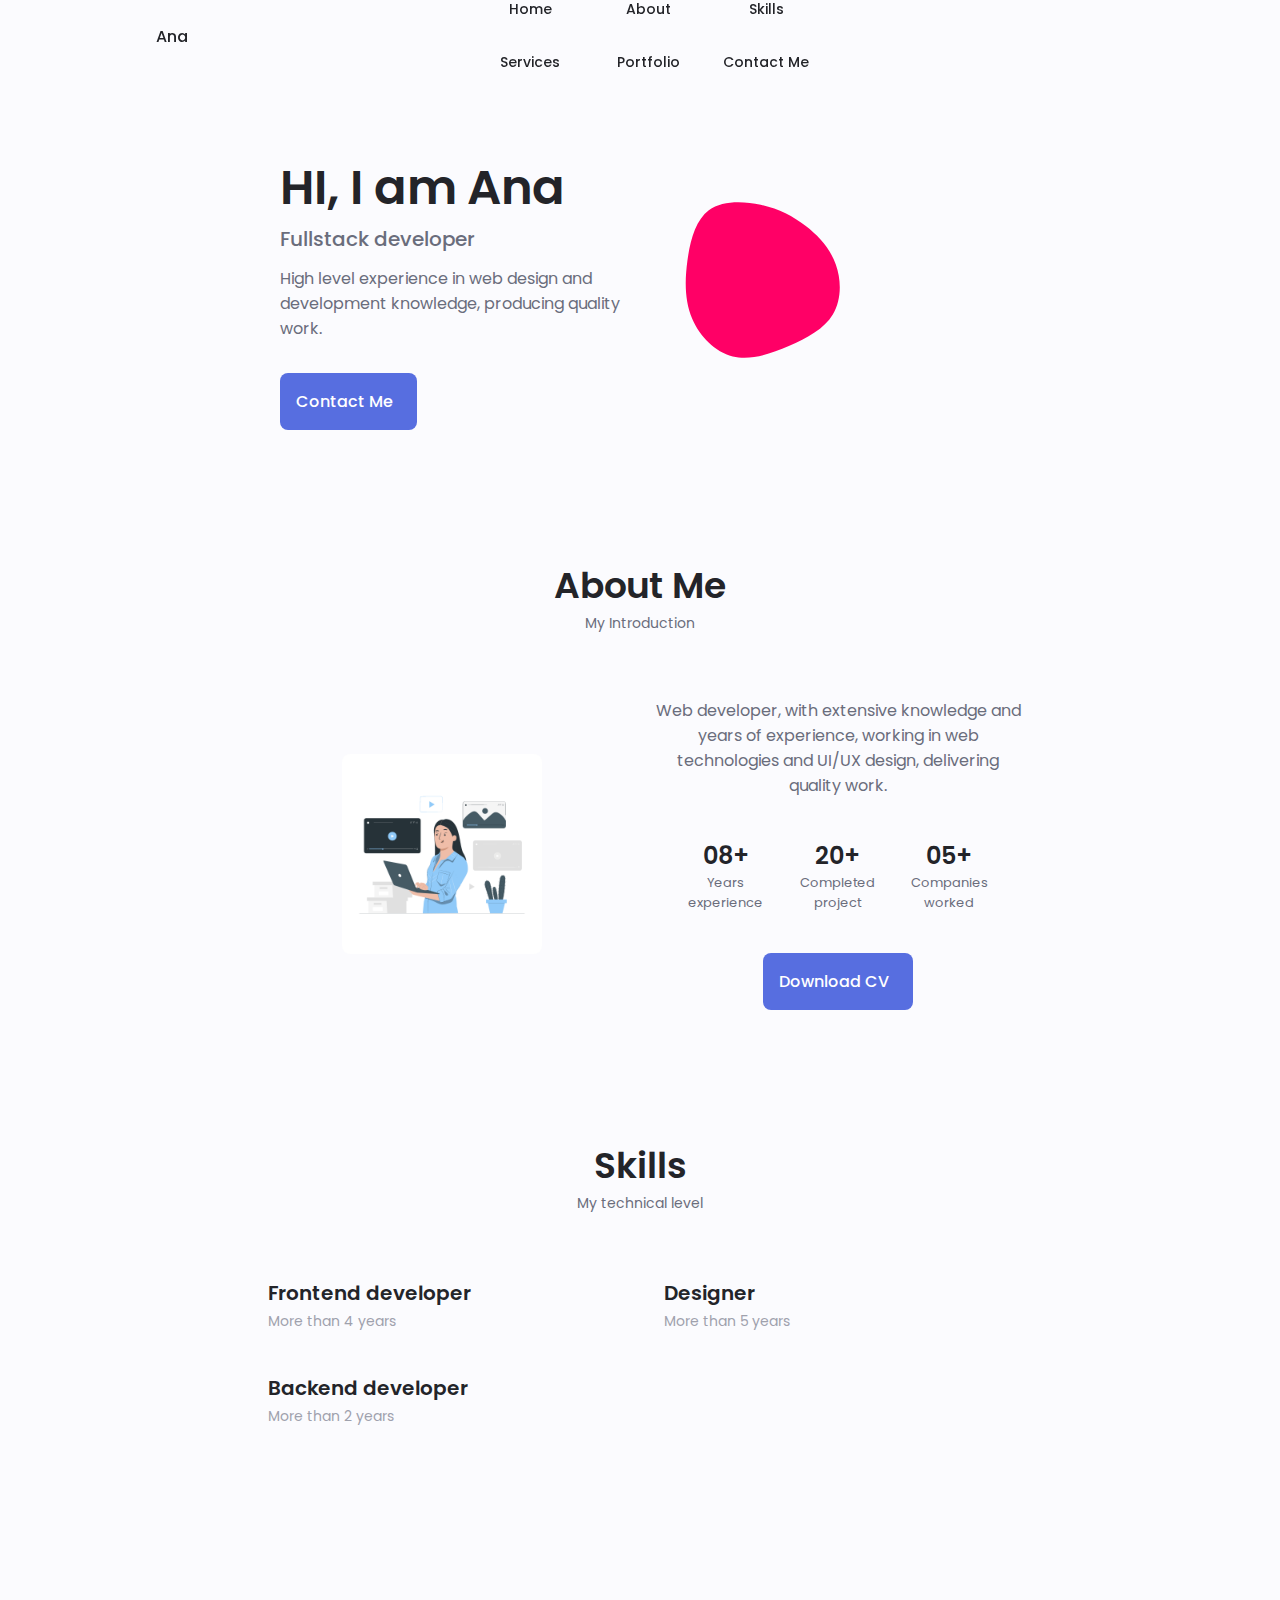
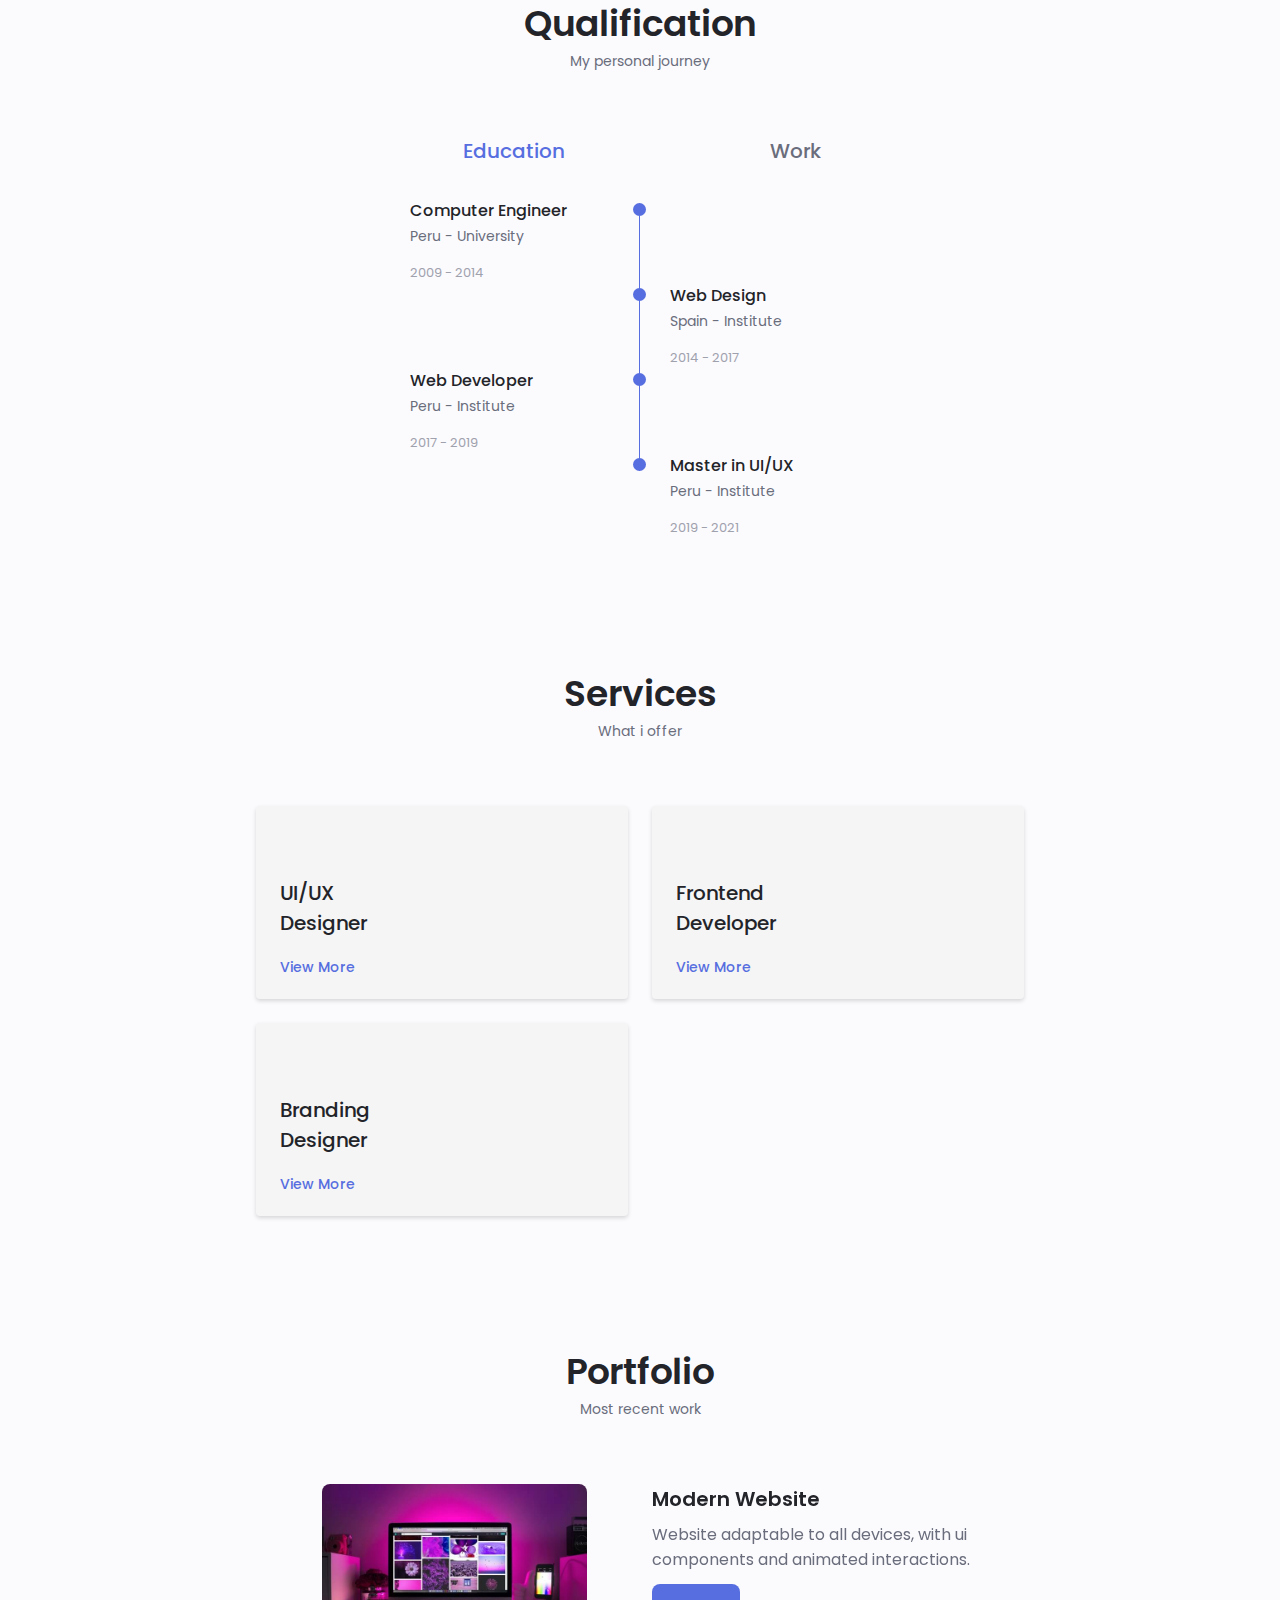
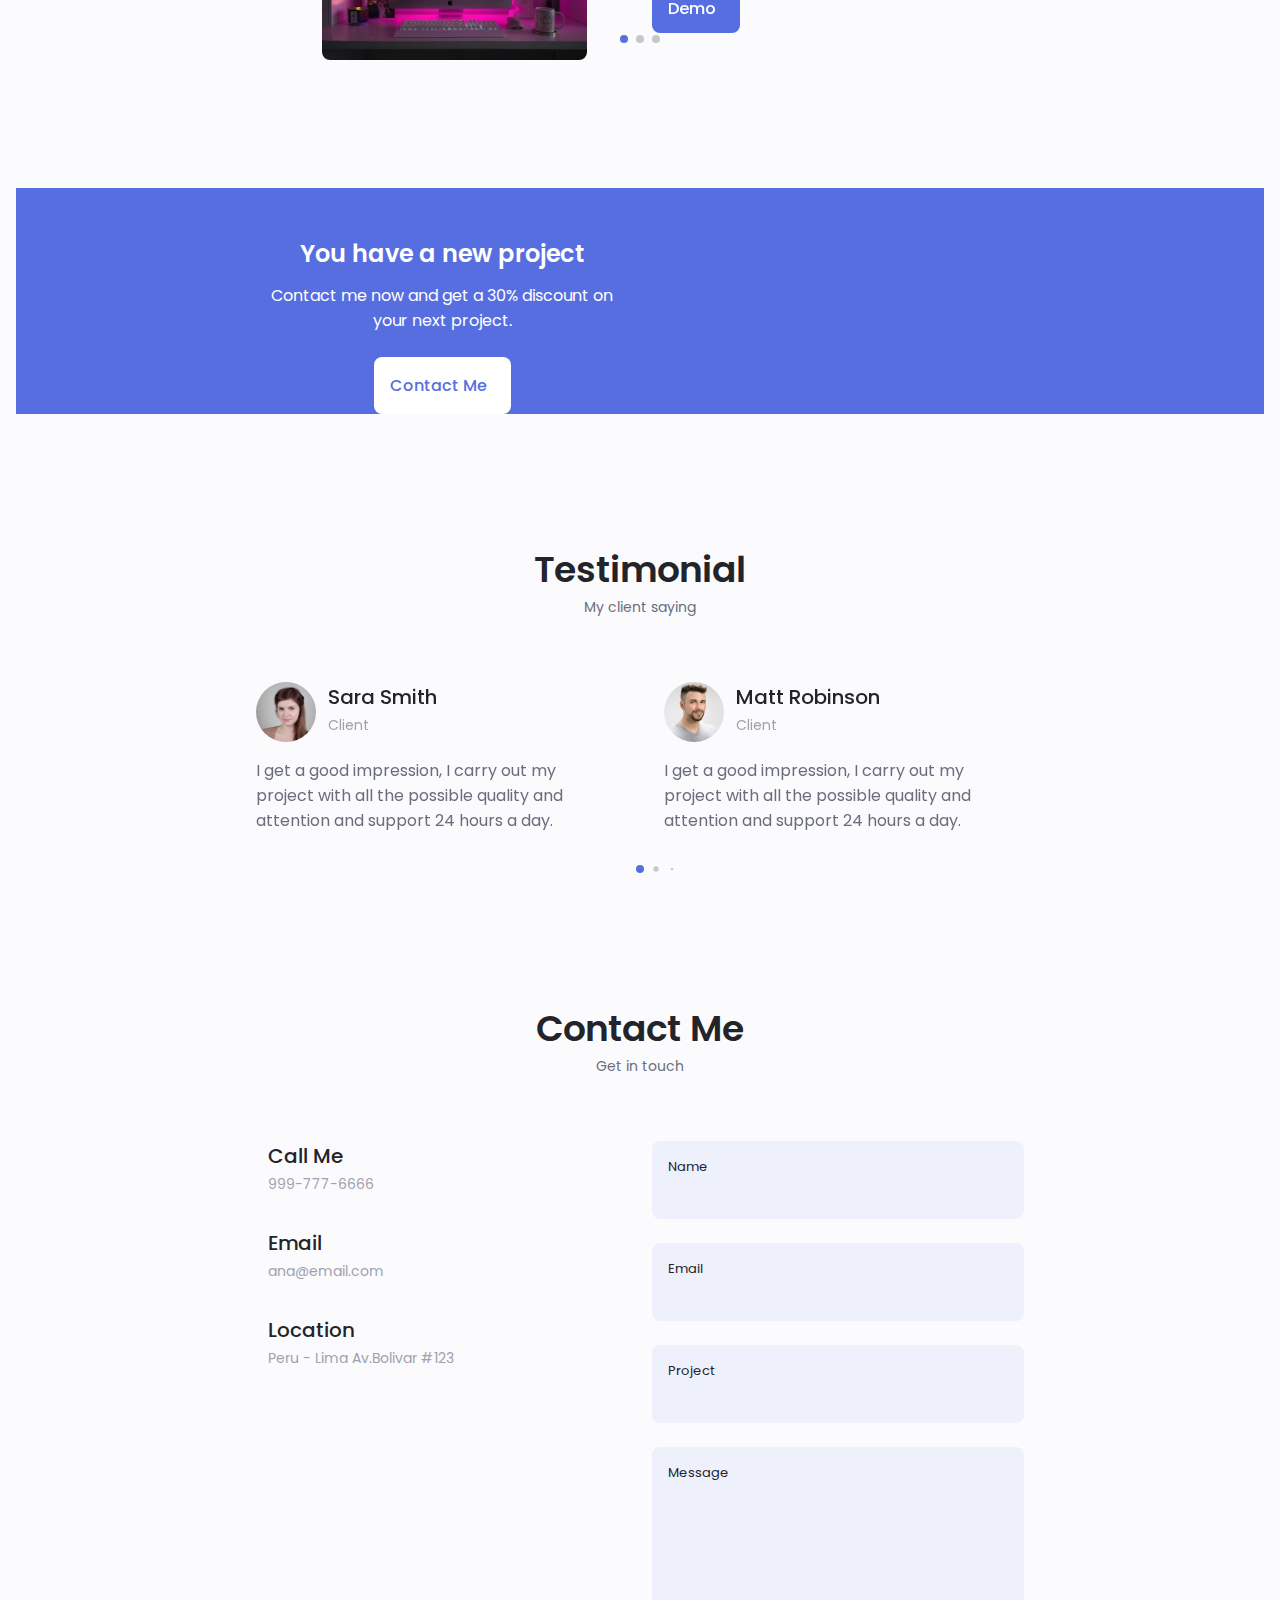
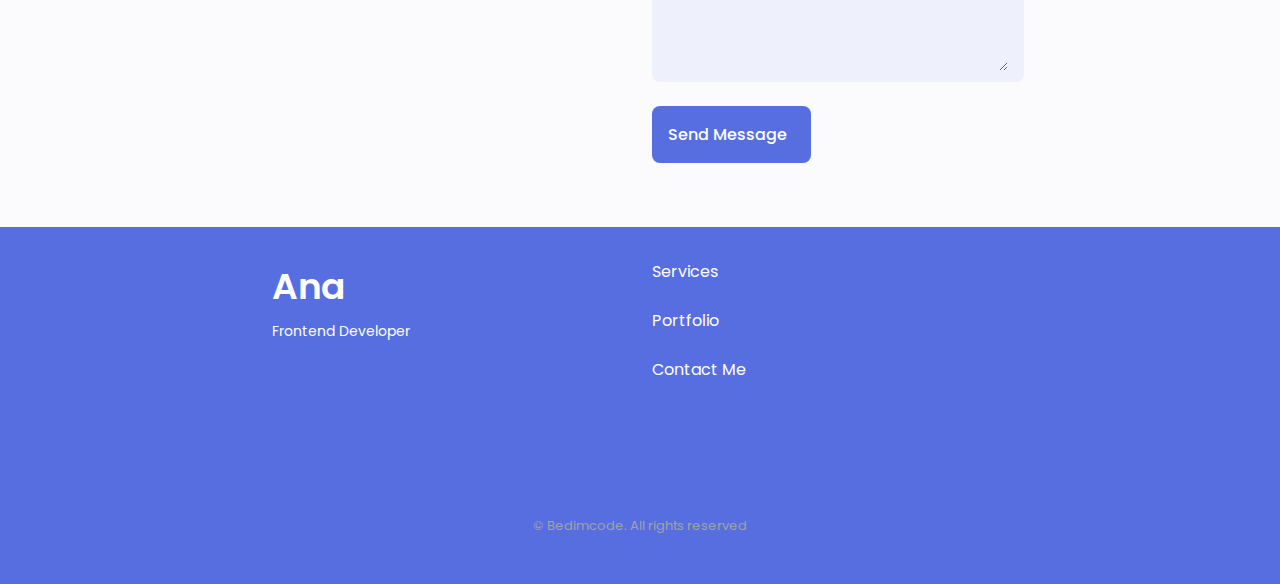
==== commit ac31b1c2: "Add files via upload" ====
--- a/ytb tutorial/index.html
+++ b/ytb tutorial/index.html
@@ -20,7 +20,7 @@
             <div class="nav__menu" id="nav-menu">
                 <ul class="nav__list grid">
                     <li class="nav__item">
-                        <a href="#home" class="nav__link">
+                        <a href="#home" class="nav__link active-link">
                             <i class="uil uil-estate nav__icon"></i>Home
                         </a>
                     </li>
@@ -54,6 +54,9 @@
             </div>
             
             <div class="nav__btns">
+                <!-- theme change button -->
+                <i class="uil uil-moon change-theme" id="theme-button"></i>
+
                 <div class="nav__toggle" id="nav-toggle">
                     <i class="uil uil-apps"></i>
                 </div>
@@ -682,10 +685,204 @@
         <!-- testimonial -->
         <section class="testimonial section">
             <h2 class="section__title">Testimonial</h2>
-            <span class="section__subtitle"></span>
+            <span class="section__subtitle">My client saying</span>
+
+            <div class="testimonial__container container swiper">
+                <div class="swiper-wrapper">
+                    <!-- testimonial 1 -->
+                    <div class="testimonial__content swiper-slide">
+                        <div class="testimonial__data">
+                            <div class="testimonial__header">
+                                <img src="assets/img/testimonial1.jpg" alt="" class="testimonial__img">
+
+                                <div>
+                                    <h3 class="testimonial__name">Sara Smith</h3>
+                                    <span class="testimonial__client">Client</span>
+                                </div>
+                            </div>
+
+                            <div>
+                                <i class="uil uil-star testimonial__icon-star"></i>
+                                <i class="uil uil-star testimonial__icon-star"></i>
+                                <i class="uil uil-star testimonial__icon-star"></i>
+                                <i class="uil uil-star testimonial__icon-star"></i>
+                                <i class="uil uil-star testimonial__icon-star"></i>
+                            </div>
+                        </div>
+
+                        <p class="testimonial__description">I get a good impression, I carry
+                            out my project with all the possible quality and attention and 
+                            support 24 hours a day.</p>
+                    </div>
+
+                    <!-- testimonial 2 -->
+                    <div class="testimonial__content swiper-slide">
+                        <div class="testimonial__data">
+                            <div class="testimonial__header">
+                                <img src="assets/img/testimonial2.jpg" alt="" class="testimonial__img">
+
+                                <div>
+                                    <h3 class="testimonial__name">Matt Robinson</h3>
+                                    <span class="testimonial__client">Client</span>
+                                </div>
+                            </div>
+
+                            <div>
+                                <i class="uil uil-star testimonial__icon-star"></i>
+                                <i class="uil uil-star testimonial__icon-star"></i>
+                                <i class="uil uil-star testimonial__icon-star"></i>
+                                <i class="uil uil-star testimonial__icon-star"></i>
+                                <i class="uil uil-star testimonial__icon-star"></i>
+                            </div>
+                        </div>
+
+                        <p class="testimonial__description">I get a good impression, I carry
+                            out my project with all the possible quality and attention and 
+                            support 24 hours a day.</p>
+                    </div>
+
+                    <!-- testimonial 3 -->
+                    <div class="testimonial__content swiper-slide">
+                        <div class="testimonial__data">
+                            <div class="testimonial__header">
+                                <img src="assets/img/testimonial3.jpg" alt="" class="testimonial__img">
+
+                                <div>
+                                    <h3 class="testimonial__name">Raul Harris</h3>
+                                    <span class="testimonial__client">Client</span>
+                                </div>
+                            </div>
+
+                            <div>
+                                <i class="uil uil-star testimonial__icon-star"></i>
+                                <i class="uil uil-star testimonial__icon-star"></i>
+                                <i class="uil uil-star testimonial__icon-star"></i>
+                                <i class="uil uil-star testimonial__icon-star"></i>
+                                <i class="uil uil-star testimonial__icon-star"></i>
+                            </div>
+                        </div>
+
+                        <p class="testimonial__description">I get a good impression, I carry
+                            out my project with all the possible quality and attention and 
+                            support 24 hours a day.</p>
+                    </div>
+                </div>
+
+                <!-- Add Pagination -->
+                <div class="swiper-pagination swiper-pagination-testimonial"></div>
+            </div>
         </section>
 
+        <!-- contact me -->
+        <section class="contact section" id="contact">
+            <h2 class="section__title">Contact Me</h2>
+            <span class="section__subtitle">Get in touch</span>
+
+            <div class="contact__container container grid">
+                <div>
+                    <div class="contact__information">
+                        <i class="uil uil-phone contact__icon"></i>
+
+                        <div>
+                            <h3 class="contact__title">Call Me</h3>
+                            <span class="contact__subtitle">999-777-6666</span>
+                        </div>
+                    </div>
+
+                    <div class="contact__information">
+                        <i class="uil uil-envelope contact__icon"></i>
+
+                        <div>
+                            <h3 class="contact__title">Email</h3>
+                            <span class="contact__subtitle">ana@email.com</span>
+                        </div>
+                    </div>
+
+                    <div class="contact__information">
+                        <i class="uil uil-map-marker contact__icon"></i>
+
+                        <div>
+                            <h3 class="contact__title">Location</h3>
+                            <span class="contact__subtitle">Peru - Lima Av.Bolivar #123</span>
+                        </div>
+                    </div>
+                </div>
+
+                <form action="" class="contact__form grid">
+                    <div class="contact__inputs grid">
+                        <div class="contact__content">
+                            <label for="" class="contact__label">Name</label>
+                            <input type="text" class="contact__input">
+                        </div>
+                        <div class="contact__content">
+                            <label for="" class="contact__label">Email</label>
+                            <input type="email" class="contact__input">
+                        </div>
+                    </div>
+                    <div class="contact__content">
+                        <label for="" class="contact__label">Project</label>
+                        <input type="text" class="contact__input">
+                    </div>
+                    <div class="contact__content">
+                        <label for="" class="contact__label">Message</label>
+                        <textarea name="" id="" cols="0" rows="7" class="contact__input"></textarea>
+                    </div>
+
+                    <div>
+                        <a href="" class="button button--flex">
+                            Send Message
+                            <i class="uil uil-message button__icon"></i>
+                        </a>
+                    </div>
+                </form>
+            </div>
+        </section>
+
     </main>
+
+    <footer class="footer">
+        <div class="footer__bg">
+            <div class="footer__container container grid">
+                <div>
+                    <h1 class="footer__title">Ana</h1>
+                    <span class="footer__subtitle">Frontend Developer</span>
+                </div>
+
+                <ul class="footer__links">
+                    <li>
+                        <a href="#services" class="footer__link">Services</a>
+                    </li>
+                    <li>
+                        <a href="#portfolio" class="footer__link">Portfolio</a>
+                    </li>
+                    <li>
+                        <a href="#contact" class="footer__link">Contact Me</a>
+                    </li>
+                </ul>
+
+                <div class="footer__socials">
+                    <a href="https://www.facebook.com" target="_blank" class="footer__social">
+                        <i class="uil uil-facebook-f"></i>
+                    </a>
+
+                    <a href="https://www.instagram.com" target="_blank" class="footer__social">
+                        <i class="uil uil-instagram"></i>
+                    </a>
+
+                    <a href="https://twitter.com" target="_blank" class="footer__social">
+                        <i class="uil uil-twitter-alt"></i>
+                    </a>
+                </div>
+            </div>
+
+            <p class="footer__copy">&#169; Bedimcode. All rights reserved</p>
+        </div>
+    </footer>
+
+    <!-- scroll top -->
+    <a href="" class="scrollup" id="scroll-up">
+        <i class="uil uil-arrow-up scrollup__icon"></i>
+    </a>
 
     <script src="assets/js/swiper-bundle.min.js"></script>
     <script src="assets/js/main.js"></script>
--- a/ytb tutorial/assets/css/styles.css
+++ b/ytb tutorial/assets/css/styles.css
@@ -18,6 +18,8 @@
     --input-color: hsl(var(--hue-color), 70%, 96%);
     --body-color: hsl(var(--hue-color), 60%, 99%);
     --container-color: #F5F5F5; /* #FFF no original*/
+    --scroll-bar-color: hsl(var(--hue-color), 12%, 90%);
+    --scroll-thumb-color: hsl(var(--hue-color), 12%, 80%);
 
     --body-font: 'Poppins', sans-serif;
 
@@ -61,6 +63,39 @@
         --small-font-size: .875rem;
         --smaller-font-size: .813rem;
     }
+}
+
+
+/* variables dark theme*/
+body.dark-theme{
+    /* cores */
+    --first-color-second: hsl(var(--hue-color), 30%, 8%);
+    --title-color: hsl(var(--hue-color), 8%, 95%);
+    --text-color: hsl(var(--hue-color), 8%, 75%);
+    --input-color: hsl(var(--hue-color), 29%, 16%);
+    --body-color: hsl(var(--hue-color), 28%, 12%);
+    --container-color: hsl(var(--hue-color), 29%, 16%);
+    --scroll-bar-color: hsl(var(--hue-color), 12%, 48%);
+    --scroll-thumb-color: hsl(var(--hue-color), 12%, 36%);
+
+}
+
+
+/* button dark/light */
+.nav__btns{
+    display: flex;
+    align-items: center;
+}
+
+.change-theme{
+    font-size: 1.25rem;
+    color: var(--title-color);
+    margin-right: var(--mb-1);
+    cursor: pointer;
+}
+
+.change-theme:hover{
+    color: var(--first-color);
 }
 
 
@@ -227,6 +262,16 @@
 }
 
 
+/* active link */
+.active__link{
+    color: var(--first-color);
+}
+
+/* change background header */
+.scroll-header{
+    box-shadow: 0 -1px 4px rgba(0, 0, 0, .15);
+}
+
 /* home */
 .home__container{
     gap: 1rem;
@@ -783,6 +828,197 @@
 
 
 
+/* testimonial */
+.testimonial__data,
+.testimonial__header{
+    display: flex;
+}
+
+.testimonial__data{
+    justify-content: space-between;
+    margin-bottom: var(--mb-1);
+}
+
+.testimonial__img{
+    width: 60px;
+    height: 60px;
+    border-radius: 50%;
+    margin-right: var(--mb-0-75);
+}
+
+.testimonial__name{
+    font-size: var(--h3-font-size);
+    font-weight: var(--font-medium);
+}
+
+.testimonial__client{
+    font-size: var(--small-font-size);
+    color: var(--text-color-light);
+}
+
+.testimonial__description{
+    margin-bottom: var(--mb-2-5);
+}
+
+.testimonial__icon-star{
+    color: var(--first-color);
+}
+
+.swiper .swiper-pagination-testimonial{
+    bottom: 0;
+}
+
+
+/* contact me */
+.contact__container{
+    row-gap: 3rem;
+}
+
+.contact__information{
+    display: flex;
+    margin-bottom: var(--mb-2);
+}
+
+.contact__icon{
+    font-size: 2rem;
+    color: var(--first-color);
+    margin-right: var(--mb-0-75);
+}
+
+.contact__title{
+    font-size: var(--h3-font-size);
+    font-weight: var(--font-medium);
+}
+
+.contact__subtitle{
+    font-size: var(--small-font-size);
+    color: var(--text-color-light);
+}
+
+.contact__content{
+    background-color: var(--input-color);
+    border-radius: .5rem;
+    padding: .75rem 1rem .25rem;
+}
+
+.contact__label{
+    font-size: var(--smaller-font-size);
+    color: var(--title-color);
+}
+
+.contact__input{
+    width: 100%;
+    background-color: var(--input-color);
+    color: var(--text-color);
+    font-family: var(--body-font);
+    font-size: var(--normal-font-size);
+    border: none;
+    outline: none;
+    padding: .25rem .5rem .5rem 0;
+}
+
+
+/* footer */
+.footer{
+    padding-top: 2rem;
+}
+
+.footer__container{
+    row-gap: 3.5rem;
+}
+
+.footer__bg{
+    background-color: var(--first-color-second);
+    padding: 2rem 0 3rem;
+}
+
+.footer__title{
+    font-size: var(--h1-font-size);
+    margin-bottom: var(--mb-0-25);
+}
+
+.footer__subtitle{
+    font-size: var(--small-font-size);
+}
+
+.footer__links{
+    display: flex;
+    flex-direction: column;
+    row-gap: 1.5rem;
+}
+
+.footer__links:hover{
+    color: var(--first-color-lighter);
+}
+
+.footer__social{
+    font-size: 1.25rem;
+    margin-right: var(--mb-1-5);
+}
+
+.footer__social:hover{
+    color: var(--first-color-lighter);
+}
+
+.footer__copy{
+    font-size: var(--smaller-font-size);
+    text-align: center;
+    color: var(--text-color-light);
+    margin-top: var(--mb-3);
+}
+
+.footer__title,
+.footer__subtitle,
+.footer__link,
+.footer__social{
+    color: #FFF;
+}
+
+
+/* scroll up */
+.scrollup{
+    position: fixed;
+    right: 1rem;
+    bottom: -20%;
+    background-color: var(--first-color);
+    opacity: .8;
+    padding:  0 .3rem;
+    border-radius: .4rem;
+    z-index: var(--z-tooltip);
+    transition: .4s;
+}
+
+.scrollup:hover{
+    background-color: var(--first-color-alt);
+}
+
+.scrollup__icon{
+    font-size: 1.5rem;
+    color: #FFF;
+}
+
+
+/* show scroll */
+.show-scroll{
+    bottom: 5rem;
+}
+
+
+/* scroll bar */
+::-webkit-scrollbar{
+    width: .60rem;
+    background-color: var(--scroll-bar-color);
+    border-radius: .5rem;
+}
+
+::-webkit-scrollbar-thumb{
+    background-color: var(--scroll-thumb-color);
+    border-radius: .5rem;
+}
+
+::-webkit-scrollbar-thumb:hover{
+    background-color: var(--text-color-light);
+}
 
 
 /* MEDIA QUERIES */
@@ -809,8 +1045,120 @@
         width: 180px;
 
     }
+
+    .skills__title{
+        font-size: var(--normal-font-size);
+    }
+
+    .qualification__data{
+        gap: .5rem;
+    }
+
+    .services__container{
+        grid-template-columns: max-content;
+        justify-content: center;
+    }
+
+    .services__content{
+        padding-right: 3.5rem;
+    }
+
+    .services__modal{
+        padding: 0 .5rem;
+    }
+
+    .project__img{
+        width: 200px;
+    }
+
+    .testimonial__data,
+    .testimonial__header{
+        flex-direction: column;
+        align-items: center;
+    }
+
+    .testimonial__img{
+        margin-right: 0;
+        margin-bottom: var(--mb-0-25);
+    }
+
+    .testimonial__data,
+    .testimonial__description{
+        text-align: center;
+    }
 }
 
 /* MEDIUM */
+@media screen and (min-width: 568px){
+    .home__content{
+        grid-template-columns: max-content 1fr 1fr;
+    }
+
+    .home__data{
+        grid-column: initial;
+    }
+
+    .home__img{
+        order: 1;
+        justify-self: center;
+    }
+
+    .about__container,
+    .skills__container,
+    .portfolio__content,
+    .project__container,
+    .contact__container,
+    .footer__container{
+        grid-template-columns: repeat(2, 1fr);
+    }
+
+    .qualification__sections{
+        display: grid;
+        grid-template-columns: .6fr;
+        justify-content: center;
+    }
+}
+
+@media screen and (min-width: 768px) {
+    .container{
+        margin-left: auto;
+        margin-right: auto;
+    }
+
+    body{
+        margin: 0;
+    }
+
+    .section{
+        padding: 6rem 0 2rem;
+    }
+
+    .section__subtitle{
+        margin-bottom: 4rem;
+    }
+
+    .header{
+        top: 0;
+        bottom: initial;
+    }
+
+    .header,
+    .main,
+    .footer__container{
+        padding: 0 1rem;
+    }
+
+    .nav{
+        height: calc(var(--header-height) + 1.5rem);
+        column-gap: 1rem;
+    }
+
+    .nav__icon,
+    .nav__close,
+    .nav__toggle{
+        display: none;
+    }
+}
+
 
 /* LARGE */